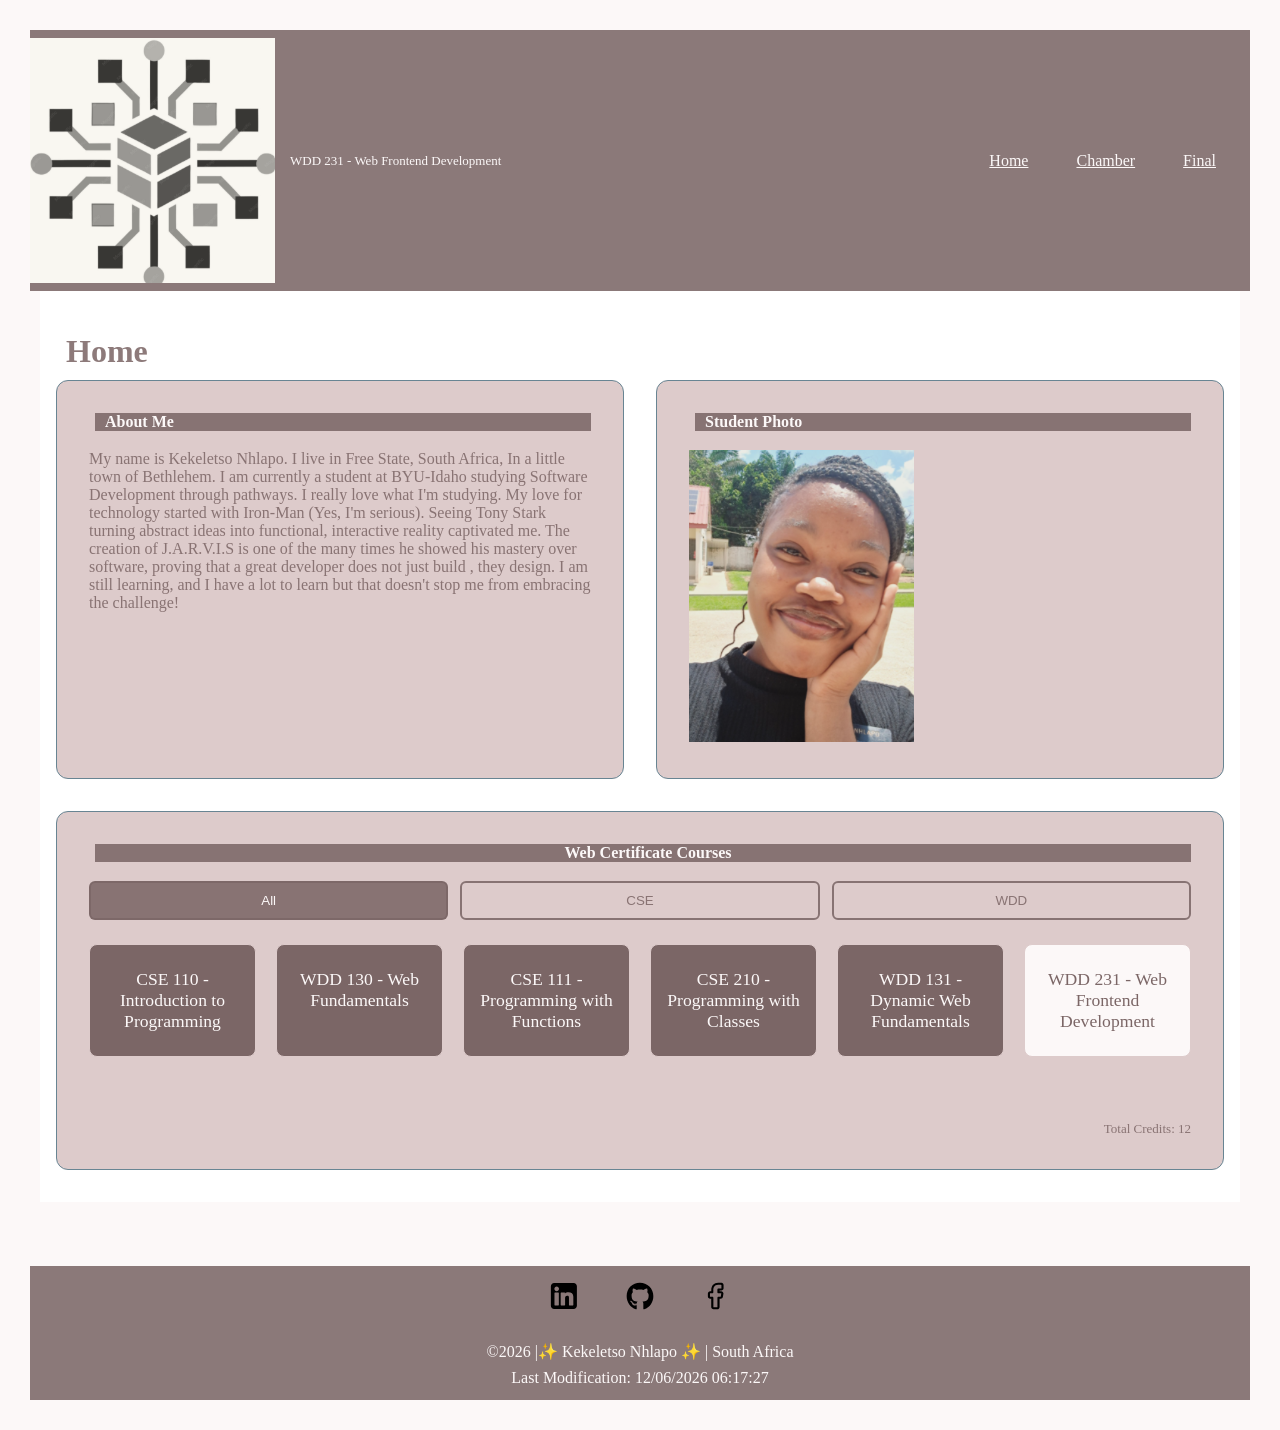
==== index.html @ c34a5373 "Modified." ====
<!DOCTYPE html>
<html lang="en-US">

<head>
    <meta charset="utf-8">
    <meta name="viewport" content="width=device-width,initial-scale=1.0">
    <title>Kekeletso Nhlapo | WDD 231</title>
    <meta name="description" content="Welcome to Kekeletso Nhlapo's BYU-Idaho WDD 231 course homepage.">
    <meta name="author" content="Kekeletso Nhlapo">

    <link rel="preconnect" href="https://fonts.googleapis.com">
    <link rel="preconnect" href="https://fonts.gstatic.com" crossorigin>
    <link href="https://fonts.googleapis.com/css2?family=Xanh+Mono:ital@0;1&display=swap" rel="stylesheet">

    <link rel="stylesheet" href="styles/small.css">
    <link rel="stylesheet" href="styles/larger.css" media="(min-width: 768px)">
    <script src="scripts/course.js" defer></script>
    <script src="scripts/navigation.js" defer></script>
    <script src="scripts/date.js" defer></script>
    
</head>

<body>
    <header>
        <div class="logo-area">
            <img src="images/logo.png" alt="Logo">
            <span id="course-title">WDD 231 - Web Frontend Development</span>
        </div>
        <button id="menu-toggle" type="button" aria-controls="primary-nav" aria-expanded="false">Menu</button>
        <nav id="primary-nav">
            <a href="index.html">Home</a>
            <a href="...">Chamber</a>
            <a href="...">Final</a>
        </nav>
    </header>
    <main>
        <h1>Home</h1>
        <div class="main-grid">
            <section class="card display-info">
                <h2>About Me</h2>
                <p>My name is Kekeletso Nhlapo. I live in Free State, South Africa, In a little town of Bethlehem. I am currently a student at BYU-Idaho studying Software Development through pathways. I really love what I'm studying. My love for technology started with Iron-Man (Yes, I'm serious). Seeing Tony Stark turning abstract ideas into functional, interactive reality captivated me. The creation of J.A.R.V.I.S is one of the many times he showed his mastery over software, proving that a great developer does not just build , they design. I am still learning, and I have a lot to learn but that doesn't stop me from embracing the challenge!</p>
            </section>

            <section class="card local-info">
                <h2>Student Photo</h2>
                <img src="images/studentphoto.jpg" alt="Student Photo">
            </section>

            <section class="card certificate-info">
                <h2>Web Certificate Courses</h2>
                <div class="filter-buttons">
                    <button class="btn active" id="filter-all" type="button">All</button>
                    <button class="btn" id="filter-cse" type="button">CSE</button>
                    <button class="btn" id="filter-wdd" type="button">WDD</button>
                </div>
                <div class="course-grid" id="course-container"></div>
                <p class="credit-total">Total Credits: <span id="total-credits"></span></p>
            </section>
        </div>
    </main>

    <footer>
        <div class="socialmedia">
            <a href="https://www.linkedin.com/in/kekeletso-bt-b12aaa365?utm_source=share&utm_campaign=share_via&utm_content=profile&utm_medium=member_desktop">
                <img src="images/linkedin.svg" alt="" width="40" height="40"></a>
            <a href="https://github.com/KEKE003/wdd231.git">
                <img src="images/github.svg" alt="" width="40" height="40"></a>
            <a href="https://www.facebook.com/kekeletso.nhlapo.568">
                <img src="images/facebook.svg" alt="" width="40" height="40"></a>
        </div>

        <p>©<span id="currentyear"></span> |✨ Kekeletso Nhlapo ✨ | South Africa</p>
        <p><span id="lastModified"></span></p>
    </footer>
</body>

</html>
---- styles/small.css ----
:root {
    --primary-color: #ddcbcb;
    --secondary-color: #fcf8f8;
    --text-color: #7b6666dd;
}

* {
    margin: 0;
    padding: 0;
    box-sizing: border-box;
}

body {
    font-family: Georgia, 'Times New Roman', Times, serif;
    color: var(--text-color);
    background-color: var(--secondary-color);
    display: block;
    margin: 0;
    padding: 30px;
}

header {
    background-color: var(--text-color);
    color: var(--secondary-color);
    display: flex;
    justify-content: space-between;
    align-items: center;
    padding: 0.5rem 0;
    position: relative;
}

.logo-area {
    display: flex;
    align-items: center;
    gap: 15px;
    font-weight: 500;
    font-size: small;
}

#menu-toggle {
    background: none;
    border: none;
    color: var(--text-color);
    font-size: small;
    cursor: pointer;
    padding: 0.5rem;
}

nav {
    display: none;
    flex-direction: column;
    background-color: var(--text-color);
    padding: 10px;
    width: 100%;
    position: absolute;
    top: 100%;
    left: 0;
}

nav.open {
    display: flex;
}

nav a {
    color: var(--secondary-color);
    padding: 1.2rem;
    text-align: center;
    font-weight: 300;
    transition: background 0.3s ease;
    border-bottom: 1px solid rgba(255, 255, 255, 0.05);
}

nav a:hover {
    background-color: var(--primary-color);
}

nav a.active {
    background-color: var(--text-color);
    color: white;
    font-weight: 500;
}

main {
    padding: 2rem 1rem;
    max-width: 1200px;
    margin: 0 auto;
    background-color: white;
    color: var(--text-color);
    display: block;
    
}

h1 {
    font-size: 2rem;
    padding: 10px;
    background-color: white;
}

.main-grid {
    display: grid;
    grid-template-columns: 1fr;
    gap: 2rem;
}

.card {
    border: 1px solid #688593;
    background-color: var(--primary-color);
    color: var(--text-color);
    padding: 2rem;
    border-radius: 12px;
}

.card h2 {
    font-size: medium;
    background-color: var(--text-color);
    color: var(--secondary-color);
    padding-left: 10px;
    border-left: 6px solid var(--primary-color);
    margin-bottom: 1.2rem;
}

.card.certificate-info {
    text-align: center;
}

.filter-buttons {
    margin-bottom: 1.5rem;
    display: flex;
    gap: 0.75rem;
}

.btn {
    flex: 1;
    min-width: 0;
    padding: 0.6rem 0.5rem;
    border: 2px solid var(--text-color);
    background-color: transparent;
    color: var(--text-color);
    font-weight: 500;
    cursor: pointer;
    border-radius: 6px;
    transition: all 0.2s ease;
}

.btn.active, .btn:hover {
    background-color: var(--text-color);
    color: var(--secondary-color);

}

.course-grid {
    display: grid;
    grid-template-columns: repeat(auto-fit, minmax(140px, 1fr));
    gap: 1.25rem;
    margin-bottom: 1.5rem;
}

.course-card {
    border: 1px solid transparent;
    border-radius: 8px;
    background-color: var(--text-color);
    color: var(--secondary-color);
    padding: 1.5rem 1rem;
    text-align: center;
    font-weight: 500;
    font-size: 1.1rem;
    transition: transform 0.2s ease;
}

.course-card:hover {     
    transform: translateY(-3px);
}

.course-card.completed {
    background-color: #7b6666;
    color: var(--secondary-color);
    border-color: var(--primary-color);
}

.course-card.incomplete {
    background-color: var(--secondary-color);
    color: #7b6666;
    border-color: var(--primary-color);
}

.credit-total {
    font-weight: 500;
    font-size: small;
    color: var(--text-color);
    margin-top: 4rem;
    text-align: right;
}

footer {
    background-color: var(--text-color);
    color: var(--secondary-color);
    text-align: center;
    padding: 10px;
    margin-top: 4rem;
    line-height: 1.6;
}

.socialmedia {
    margin-bottom: 1rem;
}

.socialmedia a {
    color: var(--text-color);
    margin: 0 1rem;
    text-decoration: none;
    font-weight: 500;
}

.socialmedia a:hover {
    text-decoration: underline;
}
---- styles/larger.css ----
@media (min-width: 768px) {
    #menu-toggle {
        display: none;
    }
}

nav {
    display: flex;
    flex-direction: row;
    position: static;
    width: auto;
    background: none;
}

nav a {
    border-bottom: none;
    padding: 0.5rem 1.5rem;
}

.main-grid {
    grid-template-columns: 1fr 1fr;
    grid-auto-rows: auto;
}

.display-info {
    grid-column: 1 / 2;
}

.local-info {
    grid-column: 2 / 3;
}

.certificate-info {
    grid-column: 1 / 3;
}
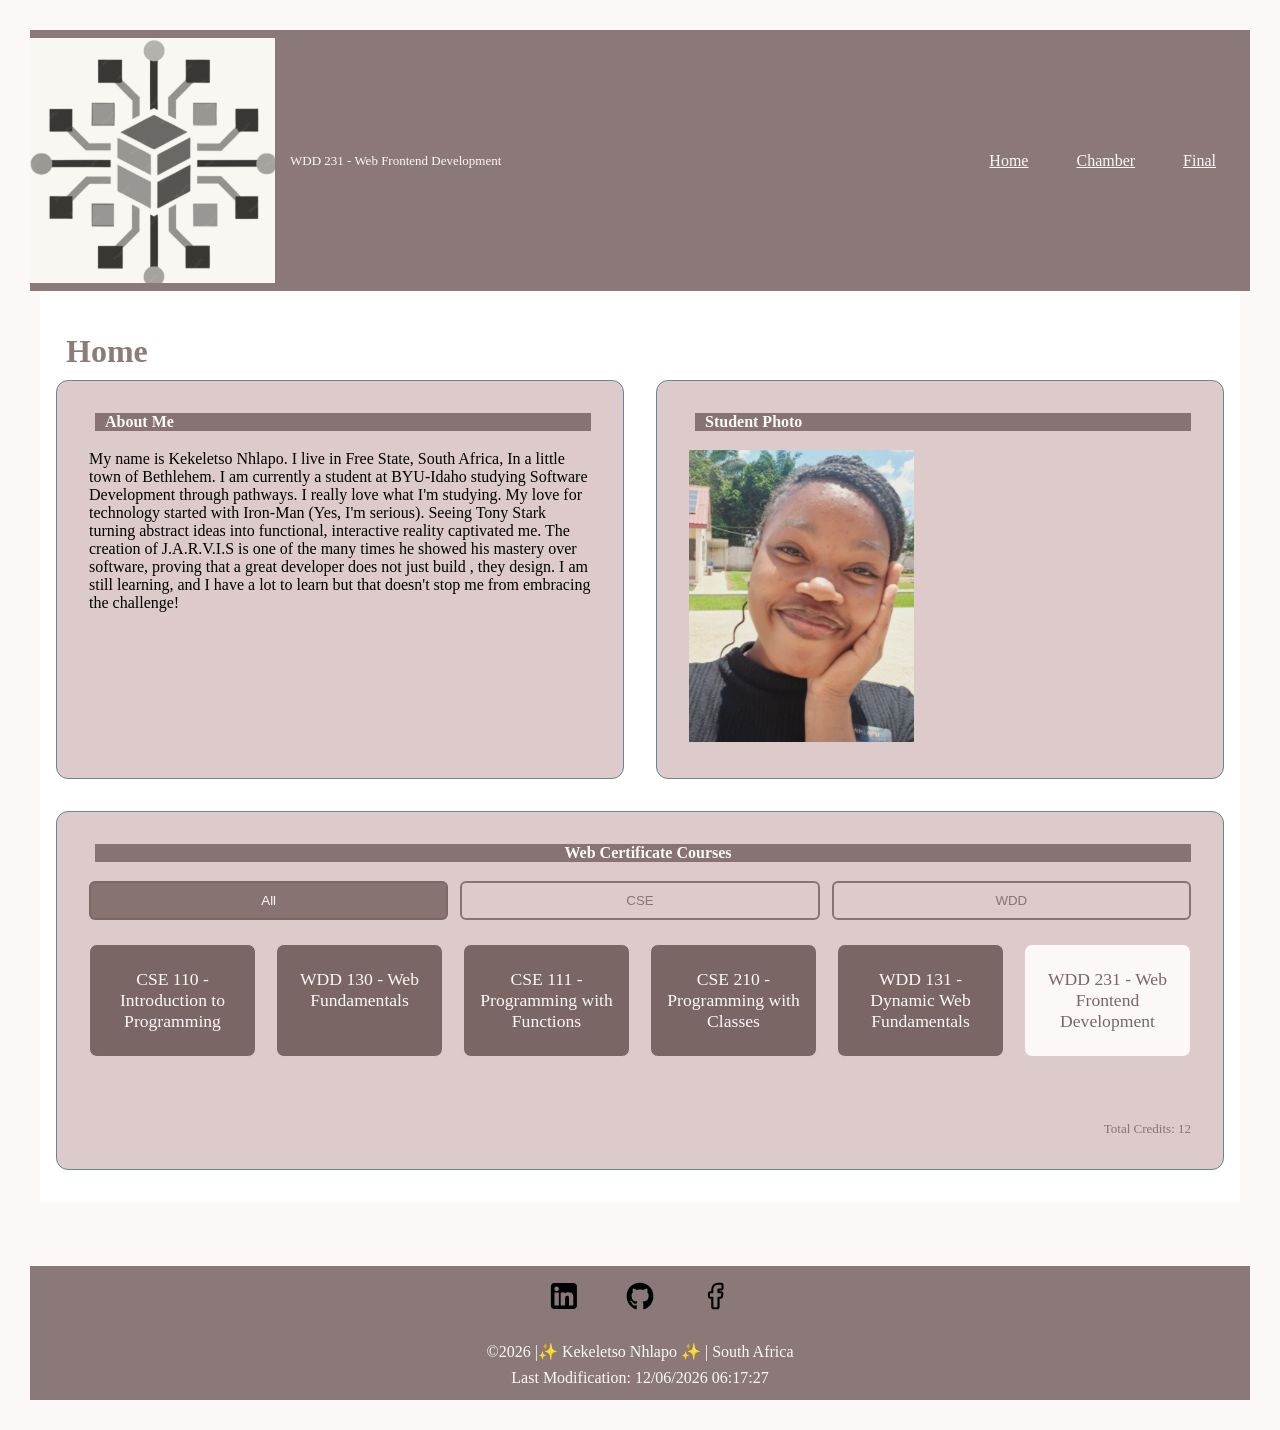
==== commit 3156e019: "Modified the style.css and the index.html" ====
--- a/index.html
+++ b/index.html
@@ -17,13 +17,13 @@
     <script src="scripts/course.js" defer></script>
     <script src="scripts/navigation.js" defer></script>
     <script src="scripts/date.js" defer></script>
-    
+
 </head>
 
 <body>
     <header>
         <div class="logo-area">
-            <img src="images/logo.png" alt="Logo">
+            <img src="images/logo.png" alt=" Site Logo">
             <span id="course-title">WDD 231 - Web Frontend Development</span>
         </div>
         <button id="menu-toggle" type="button" aria-controls="primary-nav" aria-expanded="false">Menu</button>
@@ -43,7 +43,7 @@
 
             <section class="card local-info">
                 <h2>Student Photo</h2>
-                <img src="images/studentphoto.jpg" alt="Student Photo">
+                <img src="images/studentphoto.jpg" alt="Kekeletso's Student Photo">
             </section>
 
             <section class="card certificate-info">
--- a/styles/small.css
+++ b/styles/small.css
@@ -14,8 +14,6 @@
     font-family: Georgia, 'Times New Roman', Times, serif;
     color: var(--text-color);
     background-color: var(--secondary-color);
-    display: block;
-    margin: 0;
     padding: 30px;
 }
 
@@ -86,8 +84,6 @@
     margin: 0 auto;
     background-color: white;
     color: var(--text-color);
-    display: block;
-    
 }
 
 h1 {
@@ -105,7 +101,7 @@
 .card {
     border: 1px solid #688593;
     background-color: var(--primary-color);
-    color: var(--text-color);
+    color: black;
     padding: 2rem;
     border-radius: 12px;
 }
@@ -156,7 +152,7 @@
 }
 
 .course-card {
-    border: 1px solid transparent;
+    border: 1px solid var(--primary-color);
     border-radius: 8px;
     background-color: var(--text-color);
     color: var(--secondary-color);
@@ -174,13 +170,11 @@
 .course-card.completed {
     background-color: #7b6666;
     color: var(--secondary-color);
-    border-color: var(--primary-color);
 }
 
 .course-card.incomplete {
     background-color: var(--secondary-color);
     color: #7b6666;
-    border-color: var(--primary-color);
 }
 
 .credit-total {
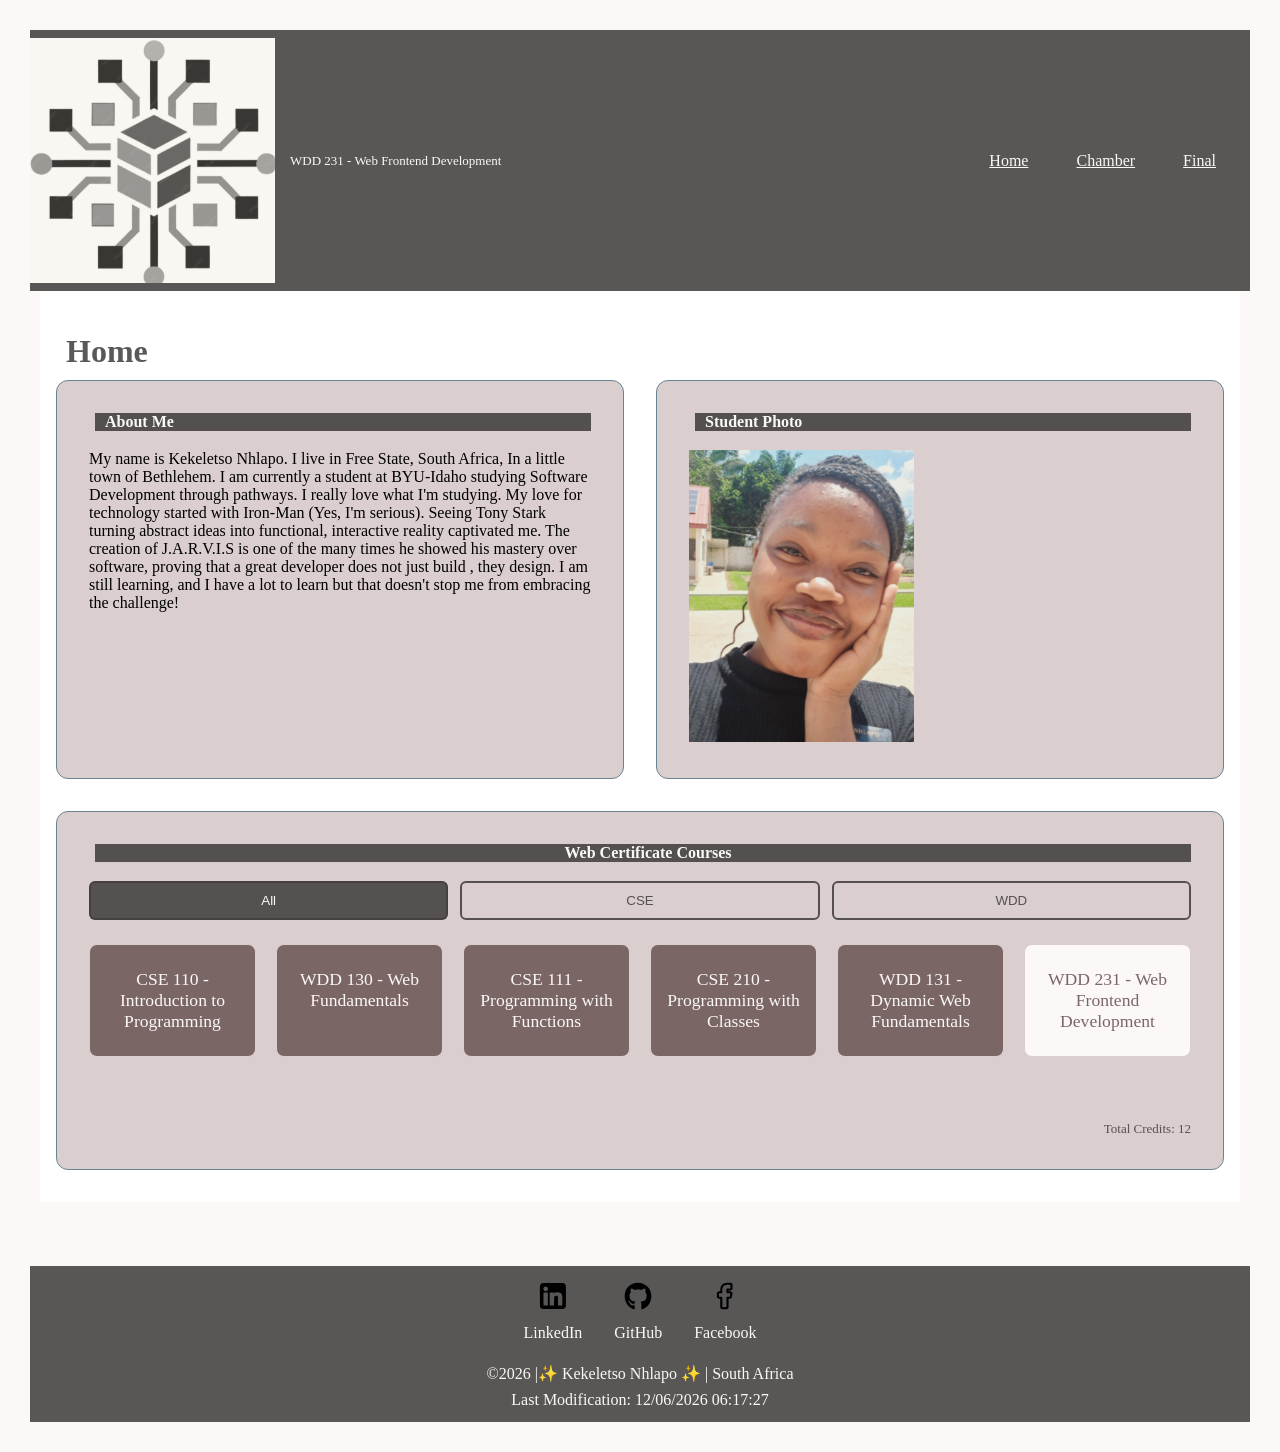
==== commit a03b6f34: "Modified." ====
--- a/index.html
+++ b/index.html
@@ -22,15 +22,15 @@
 
 <body>
     <header>
-        <div class="logo-area">
+        <div class="logo">
             <img src="images/logo.png" alt=" Site Logo">
             <span id="course-title">WDD 231 - Web Frontend Development</span>
         </div>
         <button id="menu-toggle" type="button" aria-controls="primary-nav" aria-expanded="false">Menu</button>
         <nav id="primary-nav">
             <a href="index.html">Home</a>
-            <a href="...">Chamber</a>
-            <a href="...">Final</a>
+            <a href="#">Chamber</a>
+            <a href="#">Final</a>
         </nav>
     </header>
     <main>
@@ -43,7 +43,7 @@
 
             <section class="card local-info">
                 <h2>Student Photo</h2>
-                <img src="images/studentphoto.jpg" alt="Kekeletso's Student Photo">
+                <img src="images/studentphoto.jpg" alt="Kekeletso's picture">
             </section>
 
             <section class="card certificate-info">
@@ -62,11 +62,11 @@
     <footer>
         <div class="socialmedia">
             <a href="https://www.linkedin.com/in/kekeletso-bt-b12aaa365?utm_source=share&utm_campaign=share_via&utm_content=profile&utm_medium=member_desktop">
-                <img src="images/linkedin.svg" alt="" width="40" height="40"></a>
+                <img src="images/linkedin.svg" alt="" width="40" height="40">LinkedIn</a>
             <a href="https://github.com/KEKE003/wdd231.git">
-                <img src="images/github.svg" alt="" width="40" height="40"></a>
+                <img src="images/github.svg" alt="" width="40" height="40">GitHub</a>
             <a href="https://www.facebook.com/kekeletso.nhlapo.568">
-                <img src="images/facebook.svg" alt="" width="40" height="40"></a>
+                <img src="images/facebook.svg" alt="" width="40" height="40">Facebook</a>
         </div>
 
         <p>©<span id="currentyear"></span> |✨ Kekeletso Nhlapo ✨ | South Africa</p>
--- a/styles/small.css
+++ b/styles/small.css
@@ -1,7 +1,7 @@
 :root {
-    --primary-color: #ddcbcb;
+    --primary-color: #dacece;
     --secondary-color: #fcf8f8;
-    --text-color: #7b6666dd;
+    --text-color: #413e3edd;
 }
 
 * {
@@ -27,7 +27,7 @@
     position: relative;
 }
 
-.logo-area {
+.logo {
     display: flex;
     align-items: center;
     gap: 15px;
@@ -38,7 +38,7 @@
 #menu-toggle {
     background: none;
     border: none;
-    color: var(--text-color);
+    color: black;
     font-size: small;
     cursor: pointer;
     padding: 0.5rem;
@@ -78,18 +78,21 @@
     font-weight: 500;
 }
 
+main,
+h1 {
+    background-color: white;
+}
+
 main {
     padding: 2rem 1rem;
     max-width: 1200px;
     margin: 0 auto;
-    background-color: white;
     color: var(--text-color);
 }
 
 h1 {
     font-size: 2rem;
     padding: 10px;
-    background-color: white;
 }
 
 .main-grid {
@@ -195,12 +198,18 @@
 }
 
 .socialmedia {
+    display: flex;
+    justify-content: center;
+    gap: 2rem;
     margin-bottom: 1rem;
 }
 
 .socialmedia a {
-    color: var(--text-color);
-    margin: 0 1rem;
+    display: flex;
+    flex-direction: column;
+    align-items: center;
+    gap: 0.25rem;
+    color: var(--secondary-color);
     text-decoration: none;
     font-weight: 500;
 }
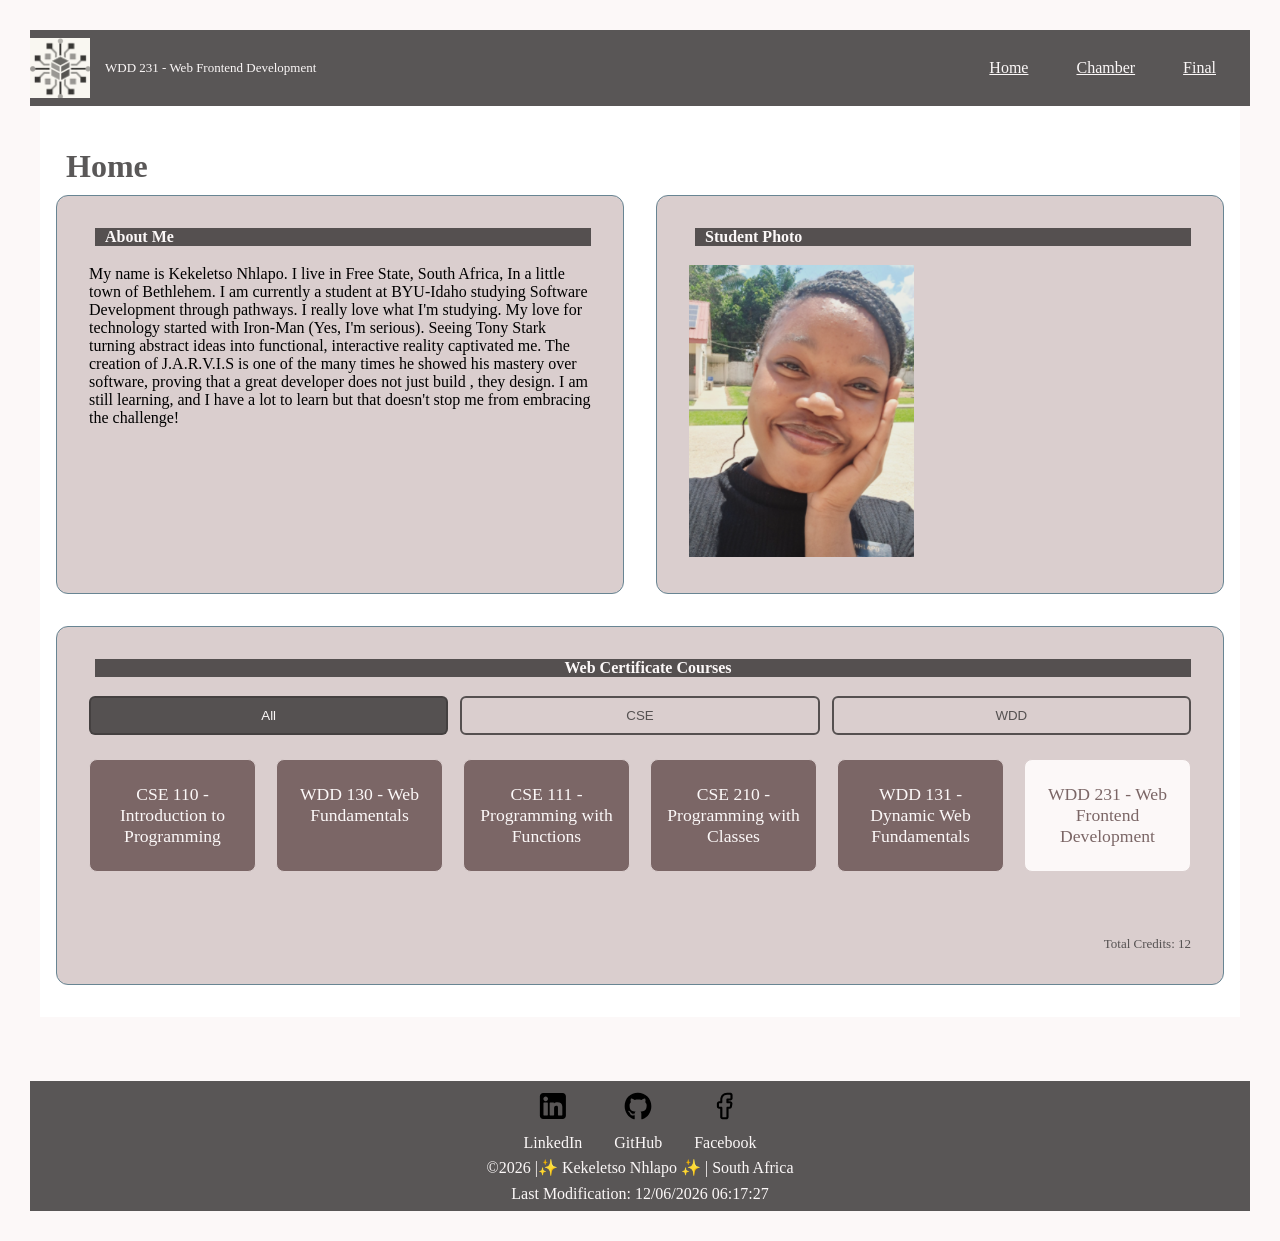
==== commit 552c8026: "Modification." ====
--- a/index.html
+++ b/index.html
@@ -26,7 +26,7 @@
             <img src="images/logo.png" alt=" Site Logo">
             <span id="course-title">WDD 231 - Web Frontend Development</span>
         </div>
-        <button id="menu-toggle" type="button" aria-controls="primary-nav" aria-expanded="false">Menu</button>
+        <button id="menu-toggle" type="button" aria-controls="primary-nav" aria-expanded="false">❎</button>
         <nav id="primary-nav">
             <a href="index.html">Home</a>
             <a href="#">Chamber</a>
--- a/styles/small.css
+++ b/styles/small.css
@@ -33,6 +33,12 @@
     gap: 15px;
     font-weight: 500;
     font-size: small;
+}
+
+.logo img {
+    width: 60px;
+    height: auto;
+    display: fit-content;
 }
 
 #menu-toggle {
@@ -192,7 +198,7 @@
     background-color: var(--text-color);
     color: var(--secondary-color);
     text-align: center;
-    padding: 10px;
+    padding: 5px;
     margin-top: 4rem;
     line-height: 1.6;
 }
@@ -201,7 +207,7 @@
     display: flex;
     justify-content: center;
     gap: 2rem;
-    margin-bottom: 1rem;
+
 }
 
 .socialmedia a {
